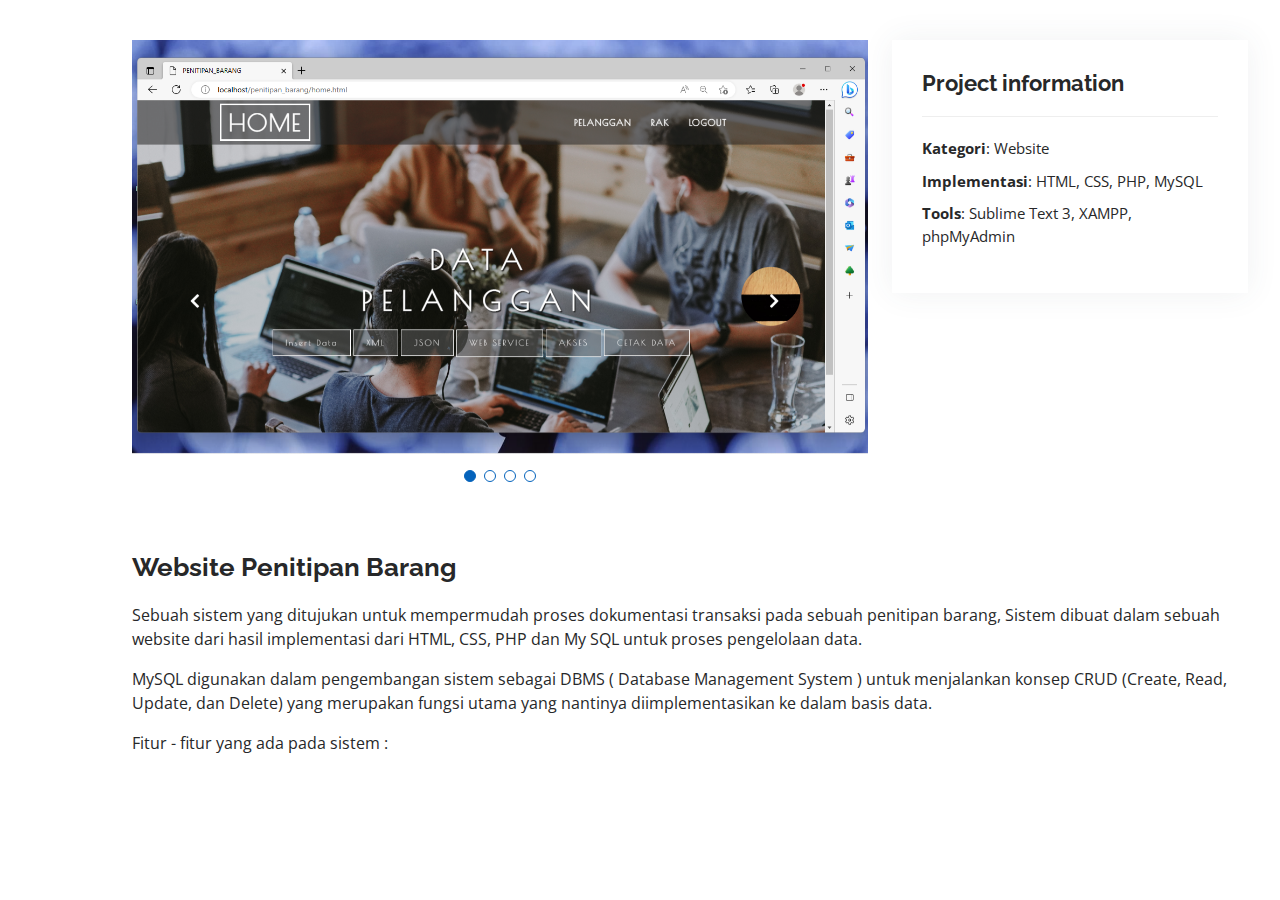
==== portfolio-details-penitipan.html @ fdf7084a "first commit" ====
<!DOCTYPE html>
<html lang="en">

<head>
  <meta charset="utf-8">
  <meta content="width=device-width, initial-scale=1.0" name="viewport">

  <title>Portfolio Detail</title>
  <meta content="" name="description">
  <meta content="" name="keywords">

  <!-- Favicons -->
  <link href="assets/img/favicon.png" rel="icon">
  <link href="assets/img/apple-touch-icon.png" rel="apple-touch-icon">

  <!-- Google Fonts -->
  <link href="https://fonts.googleapis.com/css?family=Open+Sans:300,300i,400,400i,600,600i,700,700i|Raleway:300,300i,400,400i,500,500i,600,600i,700,700i|Poppins:300,300i,400,400i,500,500i,600,600i,700,700i" rel="stylesheet">

  <!-- Vendor CSS Files -->
  <link href="assets/vendor/aos/aos.css" rel="stylesheet">
  <link href="assets/vendor/bootstrap/css/bootstrap.min.css" rel="stylesheet">
  <link href="assets/vendor/bootstrap-icons/bootstrap-icons.css" rel="stylesheet">
  <link href="assets/vendor/boxicons/css/boxicons.min.css" rel="stylesheet">
  <link href="assets/vendor/glightbox/css/glightbox.min.css" rel="stylesheet">
  <link href="assets/vendor/swiper/swiper-bundle.min.css" rel="stylesheet">

  <!-- Template Main CSS File -->
  <link href="assets/css/style.css" rel="stylesheet">

  <!-- =======================================================
  * Template Name: MyResume
  * Updated: Mar 10 2023 with Bootstrap v5.2.3
  * Template URL: https://bootstrapmade.com/free-html-bootstrap-template-my-resume/
  * Author: BootstrapMade.com
  * License: https://bootstrapmade.com/license/
  ======================================================== -->
</head>

<body>

  <main id="main">

    <!-- ======= Portfolio Details Section ======= -->
    <section id="portfolio-details" class="portfolio-details">
      <div class="container">

        <div class="row gy-4">

          <div class="col-lg-8">
            <div class="portfolio-details-slider swiper">
              <div class="swiper-wrapper align-items-center">

                <div class="swiper-slide">
                  <img src="assets/img/portfolio/penitipan-1.png" alt="">
                </div>

                <div class="swiper-slide">
                  <img src="assets/img/portfolio/penitipan-2.png" alt="">
                </div>

                <div class="swiper-slide">
                  <img src="assets/img/portfolio/penitipan-3.png" alt="">
                </div>

                <div class="swiper-slide">
                  <img src="assets/img/portfolio/penitipan-4.png" alt="">
                </div>


              </div>
              <div class="swiper-pagination"></div>
            </div>
          </div>

          <div class="col-lg-4">
            <div class="portfolio-info">
              <h3>Project information</h3>
              <ul>
                <li><strong>Kategori</strong>: Website</li>
                <!--<li><strong>Client</strong>: ASU Company</li>-->
                <li><strong>Implementasi</strong>: HTML, CSS, PHP, MySQL</a></li>
                <li><strong>Tools</strong>: Sublime Text 3, XAMPP, phpMyAdmin</li>
                
              </ul>
            </div>
            
          </div>
          <div class="portfolio-description">
              <h2>Website Penitipan Barang</h2>
              <p>
                Sebuah sistem yang ditujukan untuk mempermudah proses dokumentasi transaksi pada sebuah penitipan barang, Sistem dibuat dalam sebuah website dari hasil implementasi dari HTML, CSS, PHP dan My SQL untuk proses pengelolaan data.
              </p>
              <p>
              MySQL digunakan dalam pengembangan sistem sebagai DBMS ( Database Management System ) untuk menjalankan konsep CRUD (Create, Read, Update, dan Delete) yang merupakan fungsi utama yang nantinya diimplementasikan ke dalam basis data.
            </p>
            <p>
              Fitur - fitur yang ada pada sistem :
            </p>
            </div>
        </div>

      </div>
    </section><!-- End Portfolio Details Section -->

  </main><!-- End #main -->

  <div id="preloader"></div>
  <a href="#" class="back-to-top d-flex align-items-center justify-content-center"><i class="bi bi-arrow-up-short"></i></a>

  <!-- Vendor JS Files -->
  <script src="assets/vendor/purecounter/purecounter_vanilla.js"></script>
  <script src="assets/vendor/aos/aos.js"></script>
  <script src="assets/vendor/bootstrap/js/bootstrap.bundle.min.js"></script>
  <script src="assets/vendor/glightbox/js/glightbox.min.js"></script>
  <script src="assets/vendor/isotope-layout/isotope.pkgd.min.js"></script>
  <script src="assets/vendor/swiper/swiper-bundle.min.js"></script>
  <script src="assets/vendor/typed.js/typed.min.js"></script>
  <script src="assets/vendor/waypoints/noframework.waypoints.js"></script>
  <script src="assets/vendor/php-email-form/validate.js"></script>

  <!-- Template Main JS File -->
  <script src="assets/js/main.js"></script>

</body>

</html>
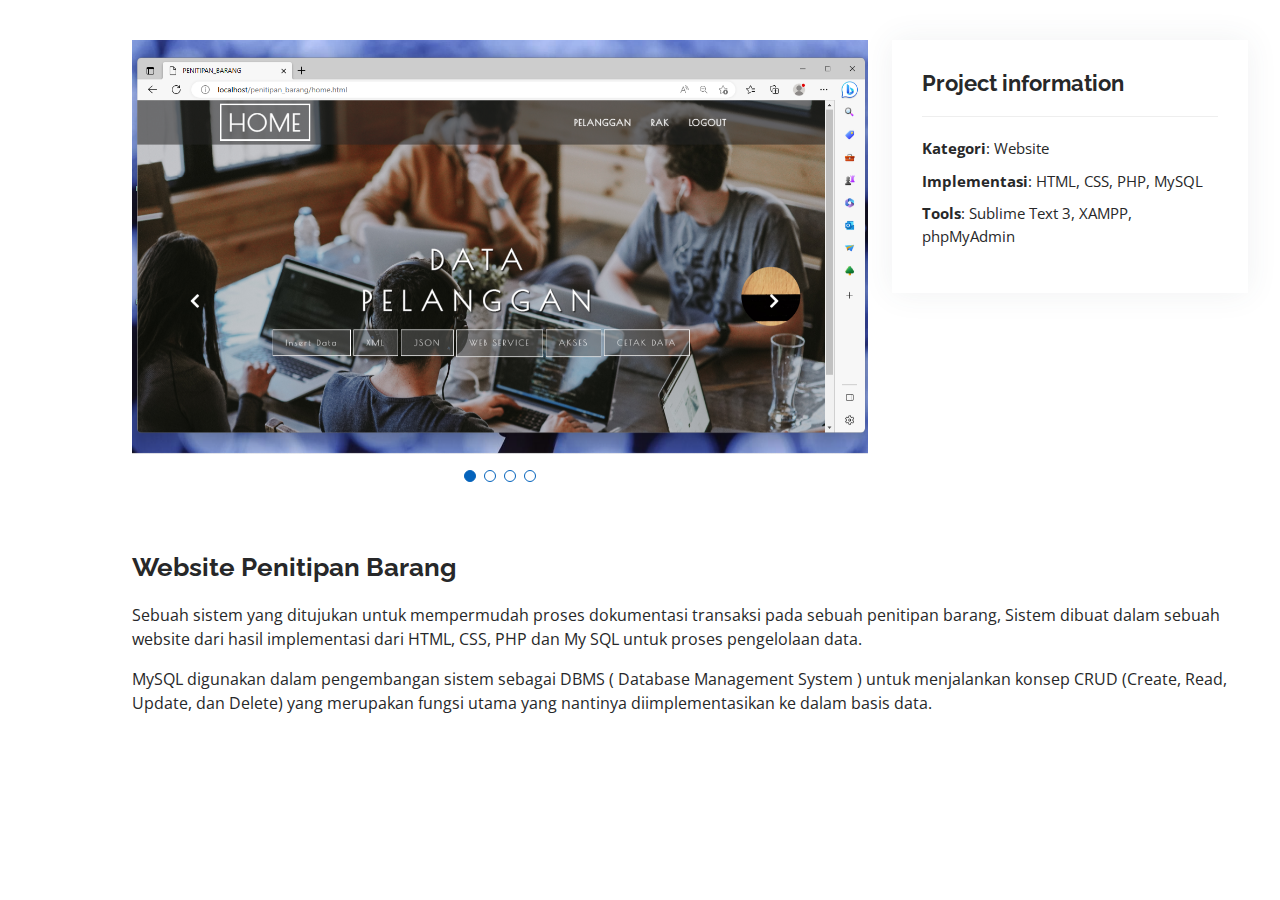
==== commit f0b06a10: "Add files via upload" ====
--- a/portfolio-details-penitipan.html
+++ b/portfolio-details-penitipan.html
@@ -1,126 +1,123 @@
-<!DOCTYPE html>
-<html lang="en">
-
-<head>
-  <meta charset="utf-8">
-  <meta content="width=device-width, initial-scale=1.0" name="viewport">
-
-  <title>Portfolio Detail</title>
-  <meta content="" name="description">
-  <meta content="" name="keywords">
-
-  <!-- Favicons -->
-  <link href="assets/img/favicon.png" rel="icon">
-  <link href="assets/img/apple-touch-icon.png" rel="apple-touch-icon">
-
-  <!-- Google Fonts -->
-  <link href="https://fonts.googleapis.com/css?family=Open+Sans:300,300i,400,400i,600,600i,700,700i|Raleway:300,300i,400,400i,500,500i,600,600i,700,700i|Poppins:300,300i,400,400i,500,500i,600,600i,700,700i" rel="stylesheet">
-
-  <!-- Vendor CSS Files -->
-  <link href="assets/vendor/aos/aos.css" rel="stylesheet">
-  <link href="assets/vendor/bootstrap/css/bootstrap.min.css" rel="stylesheet">
-  <link href="assets/vendor/bootstrap-icons/bootstrap-icons.css" rel="stylesheet">
-  <link href="assets/vendor/boxicons/css/boxicons.min.css" rel="stylesheet">
-  <link href="assets/vendor/glightbox/css/glightbox.min.css" rel="stylesheet">
-  <link href="assets/vendor/swiper/swiper-bundle.min.css" rel="stylesheet">
-
-  <!-- Template Main CSS File -->
-  <link href="assets/css/style.css" rel="stylesheet">
-
-  <!-- =======================================================
-  * Template Name: MyResume
-  * Updated: Mar 10 2023 with Bootstrap v5.2.3
-  * Template URL: https://bootstrapmade.com/free-html-bootstrap-template-my-resume/
-  * Author: BootstrapMade.com
-  * License: https://bootstrapmade.com/license/
-  ======================================================== -->
-</head>
-
-<body>
-
-  <main id="main">
-
-    <!-- ======= Portfolio Details Section ======= -->
-    <section id="portfolio-details" class="portfolio-details">
-      <div class="container">
-
-        <div class="row gy-4">
-
-          <div class="col-lg-8">
-            <div class="portfolio-details-slider swiper">
-              <div class="swiper-wrapper align-items-center">
-
-                <div class="swiper-slide">
-                  <img src="assets/img/portfolio/penitipan-1.png" alt="">
-                </div>
-
-                <div class="swiper-slide">
-                  <img src="assets/img/portfolio/penitipan-2.png" alt="">
-                </div>
-
-                <div class="swiper-slide">
-                  <img src="assets/img/portfolio/penitipan-3.png" alt="">
-                </div>
-
-                <div class="swiper-slide">
-                  <img src="assets/img/portfolio/penitipan-4.png" alt="">
-                </div>
-
-
-              </div>
-              <div class="swiper-pagination"></div>
-            </div>
-          </div>
-
-          <div class="col-lg-4">
-            <div class="portfolio-info">
-              <h3>Project information</h3>
-              <ul>
-                <li><strong>Kategori</strong>: Website</li>
-                <!--<li><strong>Client</strong>: ASU Company</li>-->
-                <li><strong>Implementasi</strong>: HTML, CSS, PHP, MySQL</a></li>
-                <li><strong>Tools</strong>: Sublime Text 3, XAMPP, phpMyAdmin</li>
-                
-              </ul>
-            </div>
-            
-          </div>
-          <div class="portfolio-description">
-              <h2>Website Penitipan Barang</h2>
-              <p>
-                Sebuah sistem yang ditujukan untuk mempermudah proses dokumentasi transaksi pada sebuah penitipan barang, Sistem dibuat dalam sebuah website dari hasil implementasi dari HTML, CSS, PHP dan My SQL untuk proses pengelolaan data.
-              </p>
-              <p>
-              MySQL digunakan dalam pengembangan sistem sebagai DBMS ( Database Management System ) untuk menjalankan konsep CRUD (Create, Read, Update, dan Delete) yang merupakan fungsi utama yang nantinya diimplementasikan ke dalam basis data.
-            </p>
-            <p>
-              Fitur - fitur yang ada pada sistem :
-            </p>
-            </div>
-        </div>
-
-      </div>
-    </section><!-- End Portfolio Details Section -->
-
-  </main><!-- End #main -->
-
-  <div id="preloader"></div>
-  <a href="#" class="back-to-top d-flex align-items-center justify-content-center"><i class="bi bi-arrow-up-short"></i></a>
-
-  <!-- Vendor JS Files -->
-  <script src="assets/vendor/purecounter/purecounter_vanilla.js"></script>
-  <script src="assets/vendor/aos/aos.js"></script>
-  <script src="assets/vendor/bootstrap/js/bootstrap.bundle.min.js"></script>
-  <script src="assets/vendor/glightbox/js/glightbox.min.js"></script>
-  <script src="assets/vendor/isotope-layout/isotope.pkgd.min.js"></script>
-  <script src="assets/vendor/swiper/swiper-bundle.min.js"></script>
-  <script src="assets/vendor/typed.js/typed.min.js"></script>
-  <script src="assets/vendor/waypoints/noframework.waypoints.js"></script>
-  <script src="assets/vendor/php-email-form/validate.js"></script>
-
-  <!-- Template Main JS File -->
-  <script src="assets/js/main.js"></script>
-
-</body>
-
+<!DOCTYPE html>
+<html lang="en">
+
+<head>
+  <meta charset="utf-8">
+  <meta content="width=device-width, initial-scale=1.0" name="viewport">
+
+  <title>Portfolio Detail</title>
+  <meta content="" name="description">
+  <meta content="" name="keywords">
+
+  <!-- Favicons -->
+  <link href="assets/img/favicon.png" rel="icon">
+  <link href="assets/img/apple-touch-icon.png" rel="apple-touch-icon">
+
+  <!-- Google Fonts -->
+  <link href="https://fonts.googleapis.com/css?family=Open+Sans:300,300i,400,400i,600,600i,700,700i|Raleway:300,300i,400,400i,500,500i,600,600i,700,700i|Poppins:300,300i,400,400i,500,500i,600,600i,700,700i" rel="stylesheet">
+
+  <!-- Vendor CSS Files -->
+  <link href="assets/vendor/aos/aos.css" rel="stylesheet">
+  <link href="assets/vendor/bootstrap/css/bootstrap.min.css" rel="stylesheet">
+  <link href="assets/vendor/bootstrap-icons/bootstrap-icons.css" rel="stylesheet">
+  <link href="assets/vendor/boxicons/css/boxicons.min.css" rel="stylesheet">
+  <link href="assets/vendor/glightbox/css/glightbox.min.css" rel="stylesheet">
+  <link href="assets/vendor/swiper/swiper-bundle.min.css" rel="stylesheet">
+
+  <!-- Template Main CSS File -->
+  <link href="assets/css/style.css" rel="stylesheet">
+
+  <!-- =======================================================
+  * Template Name: MyResume
+  * Updated: Mar 10 2023 with Bootstrap v5.2.3
+  * Template URL: https://bootstrapmade.com/free-html-bootstrap-template-my-resume/
+  * Author: BootstrapMade.com
+  * License: https://bootstrapmade.com/license/
+  ======================================================== -->
+</head>
+
+<body>
+
+  <main id="main">
+
+    <!-- ======= Portfolio Details Section ======= -->
+    <section id="portfolio-details" class="portfolio-details">
+      <div class="container">
+
+        <div class="row gy-4">
+
+          <div class="col-lg-8">
+            <div class="portfolio-details-slider swiper">
+              <div class="swiper-wrapper align-items-center">
+
+                <div class="swiper-slide">
+                  <img src="assets/img/portfolio/penitipan-1.png" alt="">
+                </div>
+
+                <div class="swiper-slide">
+                  <img src="assets/img/portfolio/penitipan-2.png" alt="">
+                </div>
+
+                <div class="swiper-slide">
+                  <img src="assets/img/portfolio/penitipan-3.png" alt="">
+                </div>
+
+                <div class="swiper-slide">
+                  <img src="assets/img/portfolio/penitipan-4.png" alt="">
+                </div>
+
+
+              </div>
+              <div class="swiper-pagination"></div>
+            </div>
+          </div>
+
+          <div class="col-lg-4">
+            <div class="portfolio-info">
+              <h3>Project information</h3>
+              <ul>
+                <li><strong>Kategori</strong>: Website</li>
+                <!--<li><strong>Client</strong>: ASU Company</li>-->
+                <li><strong>Implementasi</strong>: HTML, CSS, PHP, MySQL</a></li>
+                <li><strong>Tools</strong>: Sublime Text 3, XAMPP, phpMyAdmin</li>
+                
+              </ul>
+            </div>
+            
+          </div>
+          <div class="portfolio-description">
+              <h2>Website Penitipan Barang</h2>
+              <p>
+                Sebuah sistem yang ditujukan untuk mempermudah proses dokumentasi transaksi pada sebuah penitipan barang, Sistem dibuat dalam sebuah website dari hasil implementasi dari HTML, CSS, PHP dan My SQL untuk proses pengelolaan data.
+              </p>
+              <p>
+              MySQL digunakan dalam pengembangan sistem sebagai DBMS ( Database Management System ) untuk menjalankan konsep CRUD (Create, Read, Update, dan Delete) yang merupakan fungsi utama yang nantinya diimplementasikan ke dalam basis data.
+            </p>
+            </div>
+        </div>
+
+      </div>
+    </section><!-- End Portfolio Details Section -->
+
+  </main><!-- End #main -->
+
+  <div id="preloader"></div>
+  <a href="#" class="back-to-top d-flex align-items-center justify-content-center"><i class="bi bi-arrow-up-short"></i></a>
+
+  <!-- Vendor JS Files -->
+  <script src="assets/vendor/purecounter/purecounter_vanilla.js"></script>
+  <script src="assets/vendor/aos/aos.js"></script>
+  <script src="assets/vendor/bootstrap/js/bootstrap.bundle.min.js"></script>
+  <script src="assets/vendor/glightbox/js/glightbox.min.js"></script>
+  <script src="assets/vendor/isotope-layout/isotope.pkgd.min.js"></script>
+  <script src="assets/vendor/swiper/swiper-bundle.min.js"></script>
+  <script src="assets/vendor/typed.js/typed.min.js"></script>
+  <script src="assets/vendor/waypoints/noframework.waypoints.js"></script>
+  <script src="assets/vendor/php-email-form/validate.js"></script>
+
+  <!-- Template Main JS File -->
+  <script src="assets/js/main.js"></script>
+
+</body>
+
 </html>